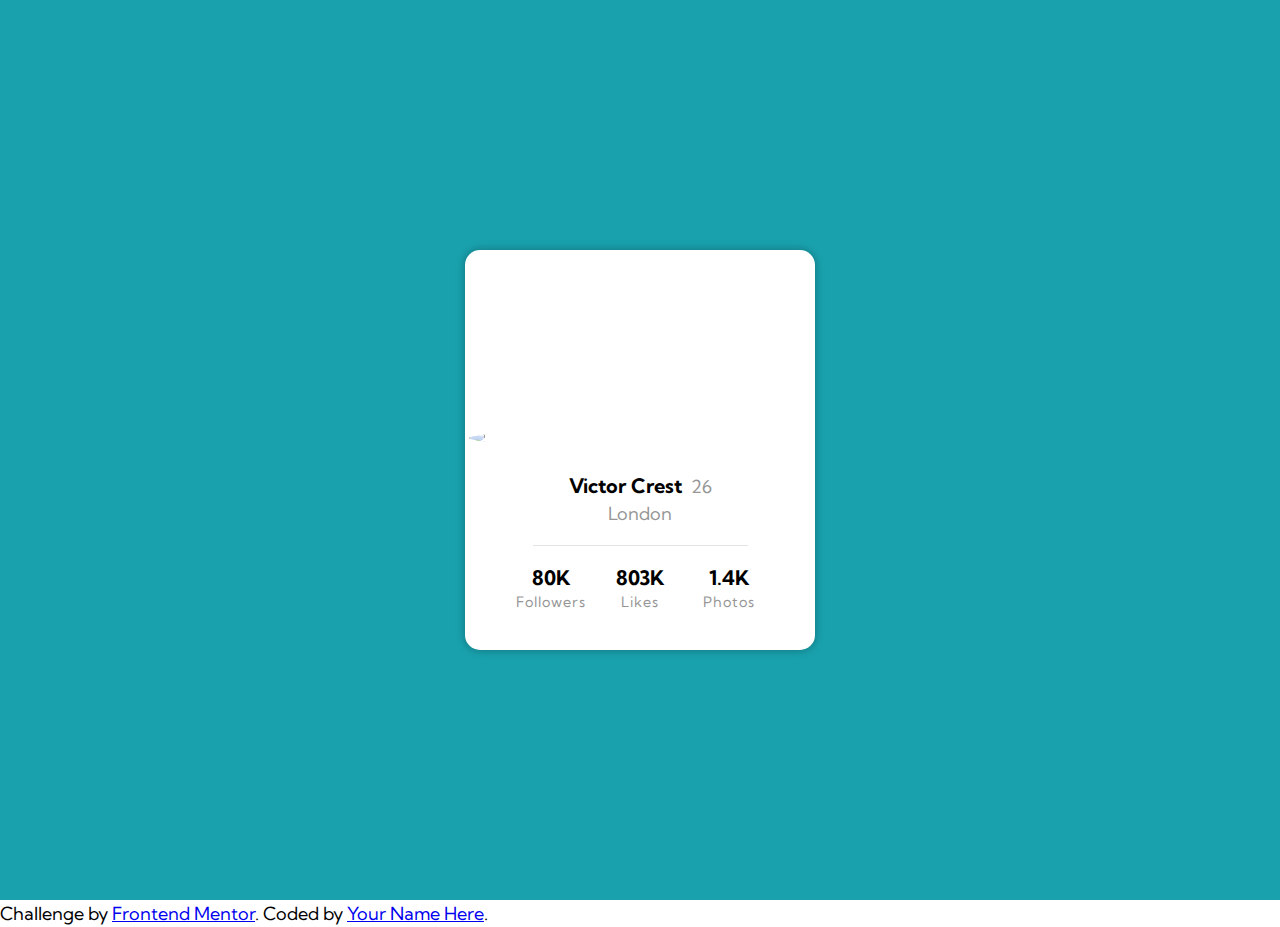
==== profile-card-component-main/index.html @ 04189205 "profile card component challenge" ====
<!DOCTYPE html>
<html lang="en">
  <head>
    <meta charset="UTF-8" />
    <meta name="viewport" content="width=device-width, initial-scale=1.0" />
    <link
      rel="icon"
      type="image/png"
      sizes="32x32"
      href="./images/favicon-32x32.png"
    />
    <title>Frontend Mentor | Profile card component</title>

    <!-- Feel free to remove these styles or customise in your own stylesheet 👍 -->
    <link rel="stylesheet" href="styles/css/main.css" class="css" />
  </head>
  <body>
    <div class="main container">
      <div class="card flex flex-column">
        <div class="card-avatar flex column">
          <img src="/images/image-victor.jpg" />
        </div>
        <div class="card-container flex flex-column">
          <div class="flex flex-row">
            <h3>Victor Crest</h3>
            <span>26</span>
          </div>
          <p class="text-grey pb-1">London</p>
        </div>
        <div class="card-footer">
          <div class="card-footer-section">
            <h3>80K</h3>
            <p>Followers</p>
          </div>
          <div class="card-footer-section">
            <h3>803K</h3>
            <p>Likes</p>
          </div>
          <div class="card-footer-section">
            <h3>1.4K</h3>
            <p>Photos</p>
          </div>
        </div>
      </div>
    </div>

    <div class="attribution">
      Challenge by
      <a href="https://www.frontendmentor.io?ref=challenge" target="_blank"
        >Frontend Mentor</a
      >. Coded by <a href="#">Your Name Here</a>.
    </div>
  </body>
</html>
---- profile-card-component-main/styles/css/main.css ----
@import url("https://fonts.googleapis.com/css2?family=Kumbh+Sans:wght@400;700&display=swap");
.card {
  height: 400px;
  width: 350px;
  background-color: white;
  border-radius: 15px;
  box-shadow: 0 0 8px 1px rgba(0, 0, 0, 0.25);
  overflow: hidden;
}
.card .card-avatar {
  height: 150px;
  width: 100%;
  position: relative;
  background-image: url("/images/bg-pattern-card.svg");
}
.card .card-avatar img {
  border-radius: 50%;
  border: 4px solid #fff;
  position: absolute;
  bottom: -33%;
  left: 0;
  right: 0;
  margin: auto;
}
.card .card-container {
  margin-top: 4rem;
  padding: 0 2rem 1rem 2rem;
  align-items: center;
  display: flex;
  border-bottom: 1px solid rgba(0, 0, 0, 0.11);
}
.card .card-footer {
  display: grid;
  margin: 1rem;
  grid-template-columns: repeat(3, 1fr);
  gap: 1rem;
}
.card .card-footer .card-footer-section {
  justify-self: center;
  text-align: center;
}
.card .card-footer .card-footer-section p {
  color: #969696;
  letter-spacing: 1.1px;
  font-size: 0.8rem;
}

.main {
  width: 100%;
  height: 100vh;
  background-color: #19a2ae;
  overflow: hidden;
  position: relative;
  z-index: -2;
}
.main::before {
  content: "";
  display: block;
  background: url(/images/bg-pattern-top.svg) 100% no-repeat;
  background-size: contain;
  background-position: center;
  width: 100%;
  height: 100%;
  top: -50%;
  left: -50%;
  position: absolute;
  z-index: -1;
}
.main::after {
  content: "";
  display: block;
  background: url(/images/bg-pattern-bottom.svg) 100% no-repeat;
  background-size: contain;
  background-position: center;
  width: 100%;
  height: 100%;
  bottom: -50%;
  right: -50%;
  position: absolute;
  z-index: -1;
}

.container {
  display: flex;
  align-items: center;
  justify-content: center;
}

* {
  font-size: 18px;
  box-sizing: border-box;
  padding: 0;
  line-height: 1.5;
  margin: 0;
  font-family: "Kumbh Sans", sans-serif;
}

.flex {
  display: flex;
  align-items: center;
}

.flex-row {
  flex-direction: row;
}

.flex-column {
  flex-direction: column;
}

.flex-end {
  align-items: flex-end;
}

h3 {
  font-size: 20px;
  font-weight: 700;
  line-height: 1.4;
}

h3 + span {
  color: #969696;
  margin-left: 0.5rem;
}

.text-grey {
  color: #969696;
}

/*# sourceMappingURL=main.css.map */
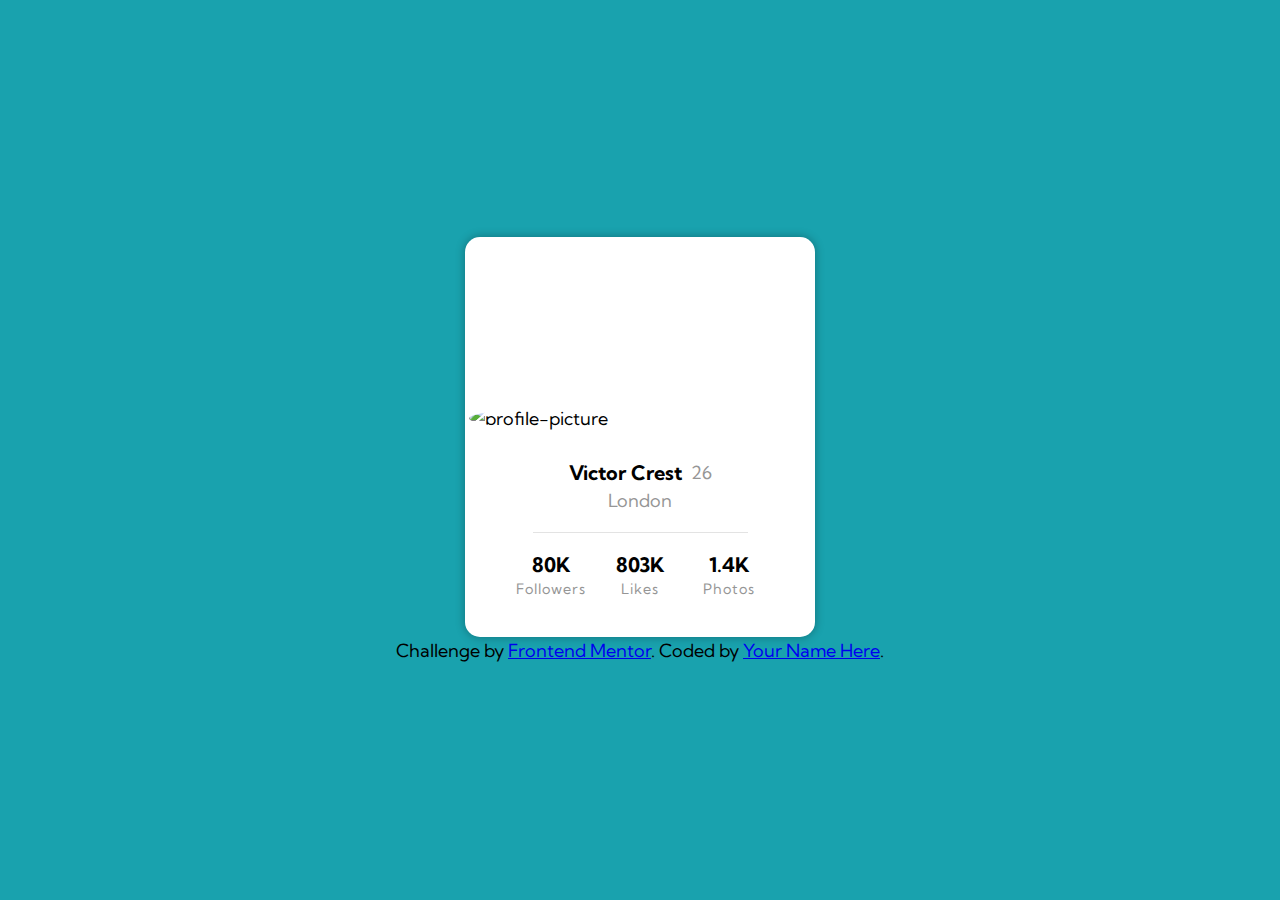
==== commit 4d0b23e5: "added alt atteribute for profile image" ====
--- a/profile-card-component-main/index.html
+++ b/profile-card-component-main/index.html
@@ -15,10 +15,10 @@
     <link rel="stylesheet" href="styles/css/main.css" class="css" />
   </head>
   <body>
-    <div class="main container">
+    <div class="main container flex-column">
       <div class="card flex flex-column">
         <div class="card-avatar flex column">
-          <img src="/images/image-victor.jpg" />
+          <img alt="profile-picture" src="/images/image-victor.jpg" />
         </div>
         <div class="card-container flex flex-column">
           <div class="flex flex-row">
@@ -42,13 +42,12 @@
           </div>
         </div>
       </div>
-    </div>
-
-    <div class="attribution">
-      Challenge by
-      <a href="https://www.frontendmentor.io?ref=challenge" target="_blank"
-        >Frontend Mentor</a
-      >. Coded by <a href="#">Your Name Here</a>.
+      <div class="attribution">
+        Challenge by
+        <a href="https://www.frontendmentor.io?ref=challenge" target="_blank"
+          >Frontend Mentor</a
+        >. Coded by <a href="#">Your Name Here</a>.
+      </div>
     </div>
   </body>
 </html>
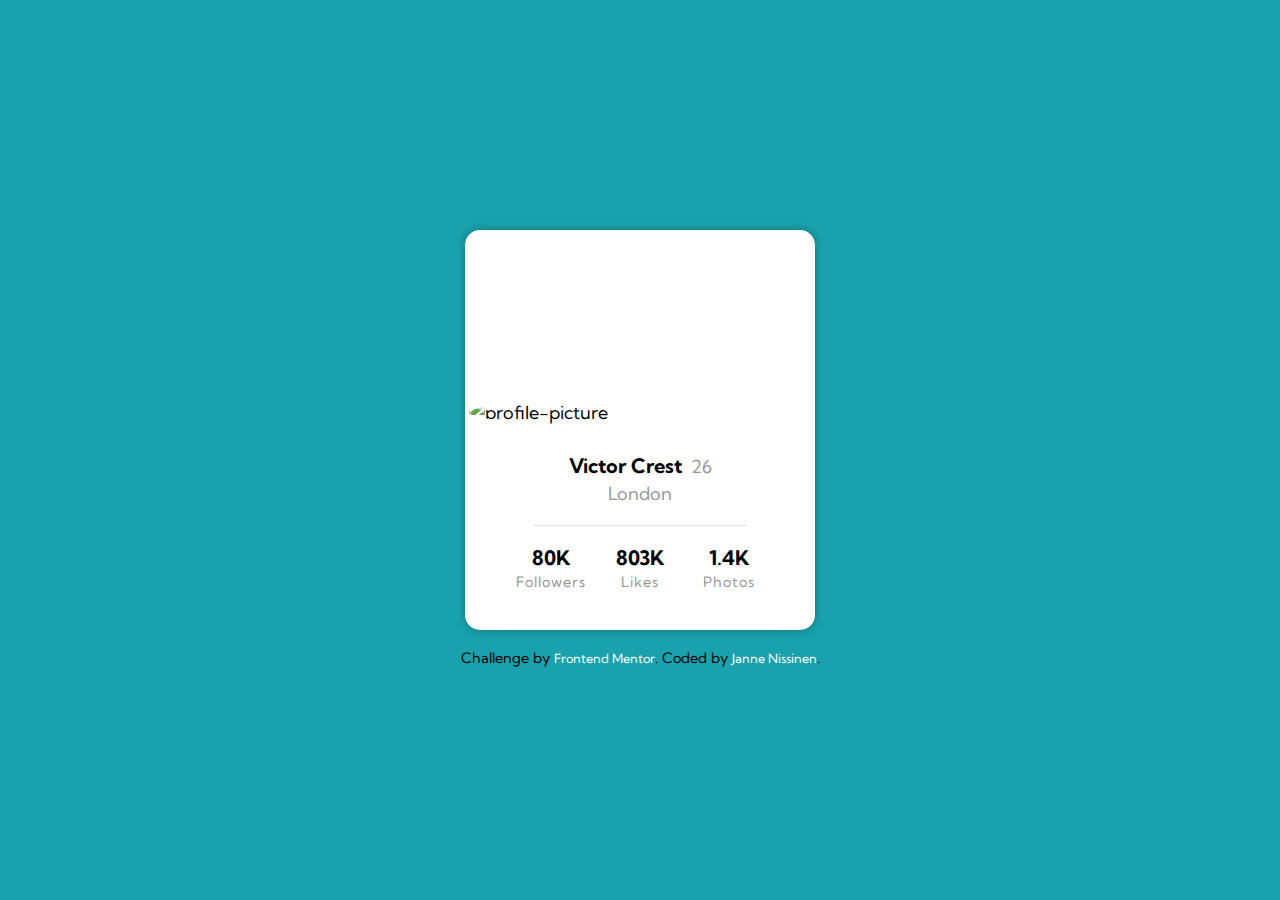
==== commit 89db7275: "Styled footer text" ====
--- a/profile-card-component-main/index.html
+++ b/profile-card-component-main/index.html
@@ -46,7 +46,7 @@
         Challenge by
         <a href="https://www.frontendmentor.io?ref=challenge" target="_blank"
           >Frontend Mentor</a
-        >. Coded by <a href="#">Your Name Here</a>.
+        >. Coded by <a href="#">Janne Nissinen</a>.
       </div>
     </div>
   </body>
--- a/profile-card-component-main/styles/css/main.css
+++ b/profile-card-component-main/styles/css/main.css
@@ -50,12 +50,12 @@
   height: 100vh;
   background-color: #19a2ae;
   overflow: hidden;
+  display: inline-block;
   position: relative;
-  z-index: -2;
+  z-index: 0;
 }
 .main::before {
   content: "";
-  display: block;
   background: url(/images/bg-pattern-top.svg) 100% no-repeat;
   background-size: contain;
   background-position: center;
@@ -68,7 +68,6 @@
 }
 .main::after {
   content: "";
-  display: block;
   background: url(/images/bg-pattern-bottom.svg) 100% no-repeat;
   background-size: contain;
   background-position: center;
@@ -79,11 +78,42 @@
   position: absolute;
   z-index: -1;
 }
+.main * {
+  z-index: 0;
+}
 
 .container {
   display: flex;
   align-items: center;
   justify-content: center;
+}
+
+.attribution {
+  font-size: 0.8rem;
+  margin-top: 1rem;
+}
+.attribution a {
+  color: white;
+  background-color: transparent;
+  text-align: center;
+  font-size: 0.7rem;
+  border-bottom: 2px solid transparent;
+  position: relative;
+}
+.attribution a::after {
+  content: "";
+  position: absolute;
+  bottom: -2px;
+  left: 0;
+  right: 0;
+  margin: auto;
+  height: 2px;
+  background: white;
+  width: 0px;
+  transition: all 0.3s ease;
+}
+.attribution a:hover::after {
+  width: 100%;
 }
 
 * {
@@ -93,6 +123,11 @@
   line-height: 1.5;
   margin: 0;
   font-family: "Kumbh Sans", sans-serif;
+}
+
+a {
+  text-decoration: none;
+  color: black;
 }
 
 .flex {
